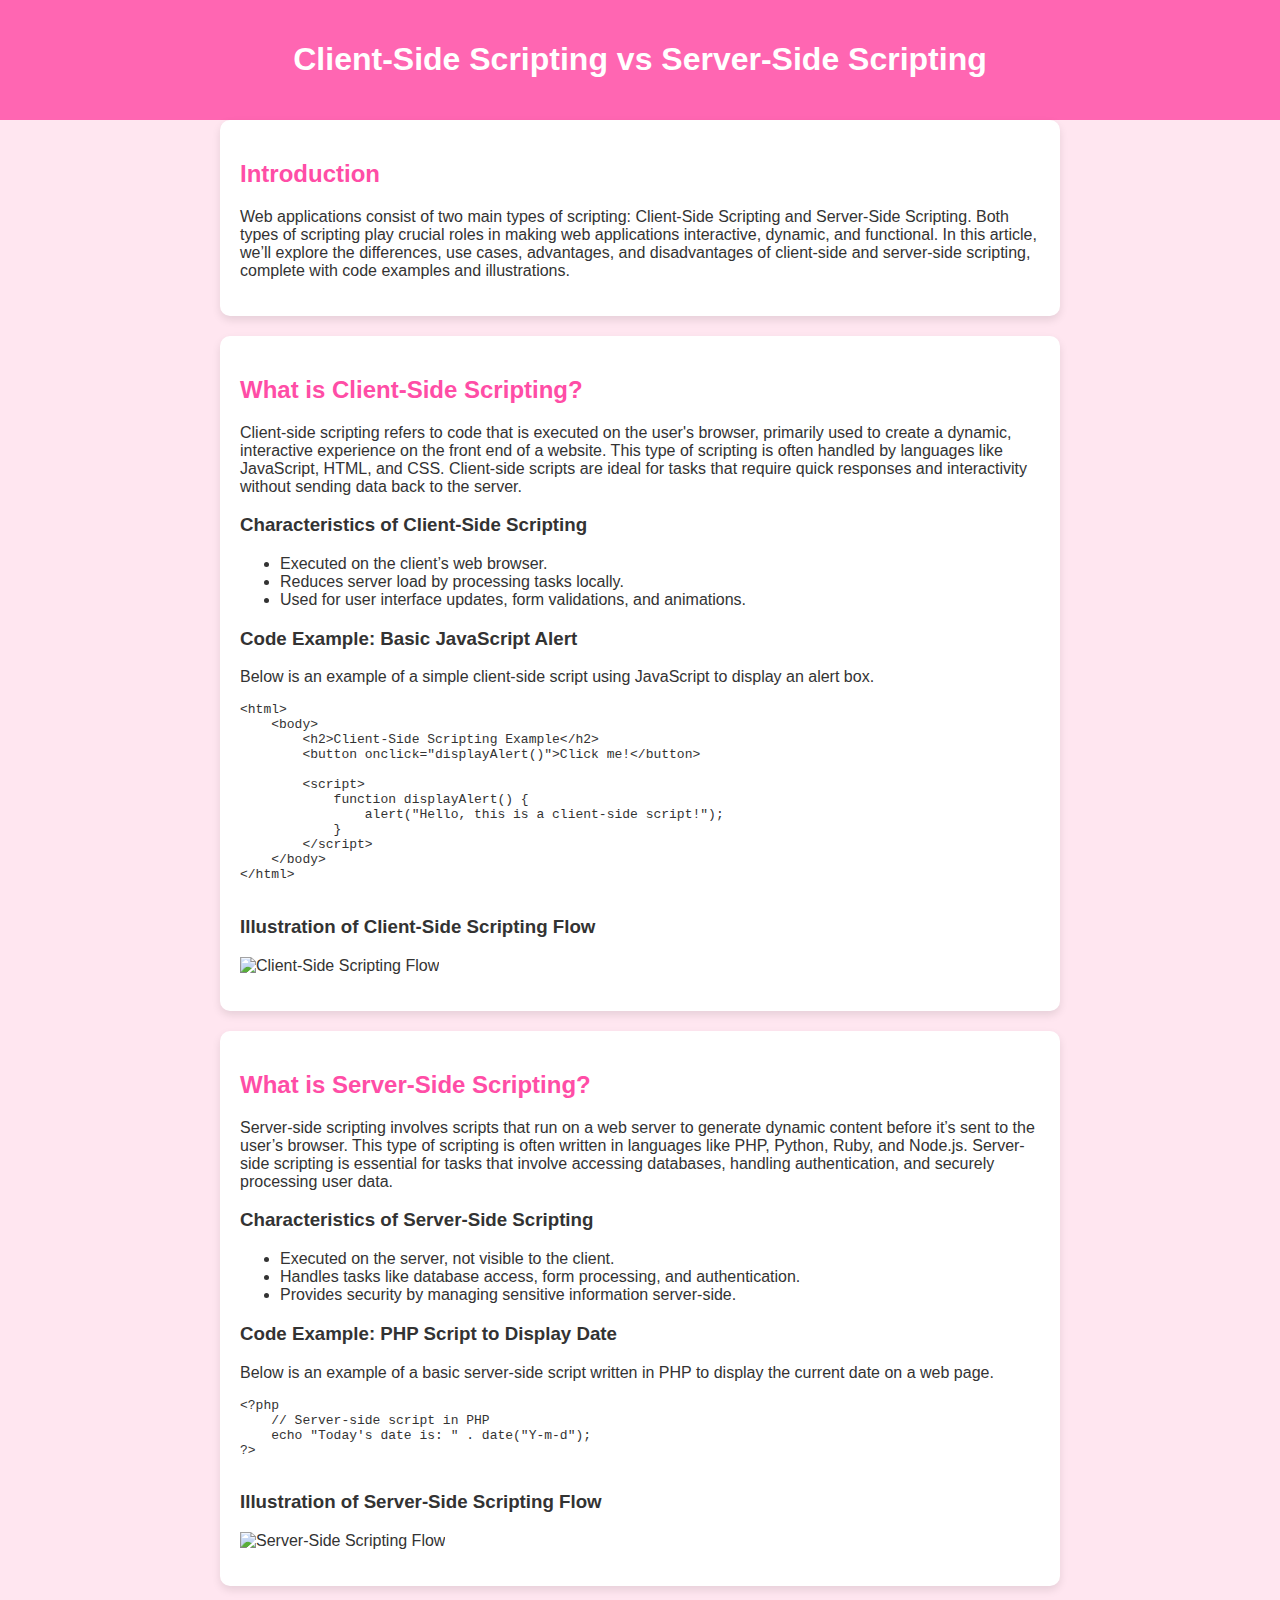
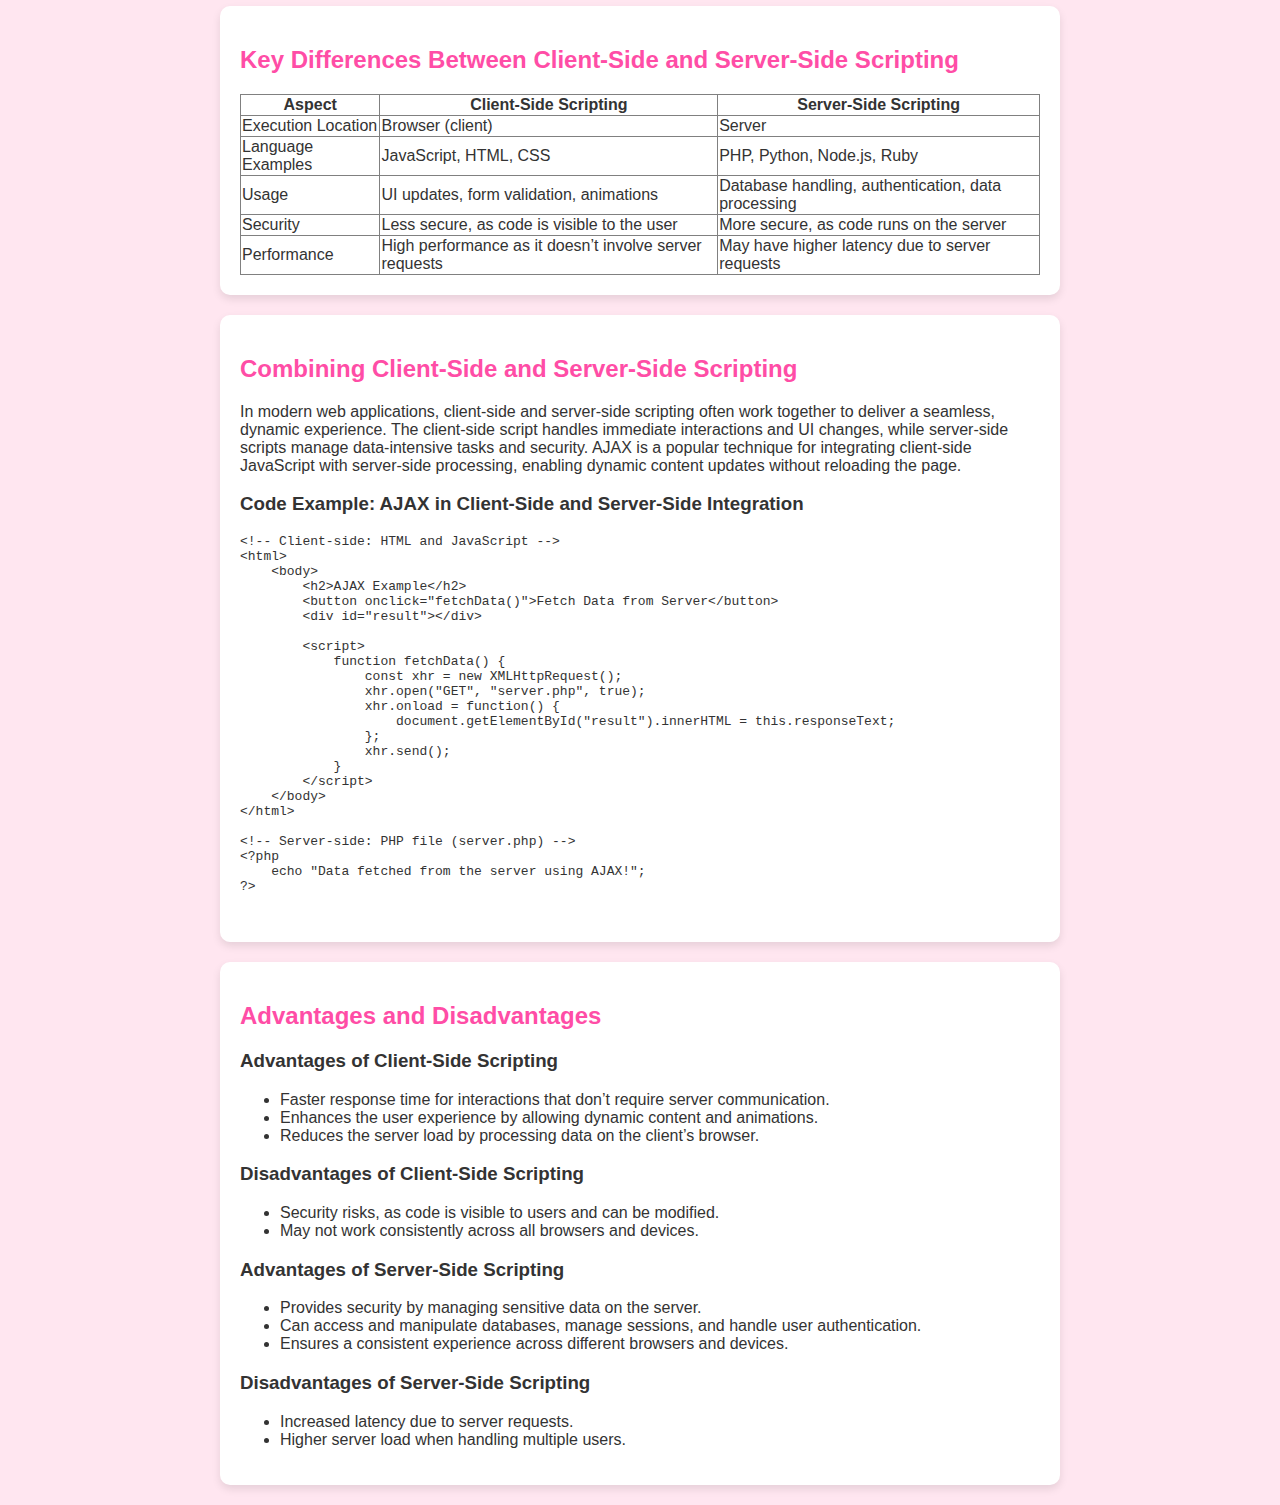
==== client-server-scripting.html @ 00dbc9cc "Add files via upload" ====
<!DOCTYPE html>
<html lang="en">
<head>
    <meta charset="UTF-8">
    <meta name="viewport" content="width=device-width, initial-scale=1.0">
    <title>Client-Side Scripting vs Server-Side Scripting</title>
    <link rel="stylesheet" href="styles.css"> <!-- Link to your pink-themed CSS stylesheet -->
</head>
<body>
    <header>
        <h1>Client-Side Scripting vs Server-Side Scripting</h1>
    </header>
    
    <section>
        <h2>Introduction</h2>
        <p>
            Web applications consist of two main types of scripting: Client-Side Scripting and Server-Side Scripting. Both types of scripting play crucial roles in making web applications interactive, dynamic, and functional. In this article, we’ll explore the differences, use cases, advantages, and disadvantages of client-side and server-side scripting, complete with code examples and illustrations.
        </p>
    </section>

    <section>
        <h2>What is Client-Side Scripting?</h2>
        <p>
            Client-side scripting refers to code that is executed on the user's browser, primarily used to create a dynamic, interactive experience on the front end of a website. This type of scripting is often handled by languages like JavaScript, HTML, and CSS. Client-side scripts are ideal for tasks that require quick responses and interactivity without sending data back to the server.
        </p>

        <h3>Characteristics of Client-Side Scripting</h3>
        <ul>
            <li>Executed on the client’s web browser.</li>
            <li>Reduces server load by processing tasks locally.</li>
            <li>Used for user interface updates, form validations, and animations.</li>
        </ul>

        <h3>Code Example: Basic JavaScript Alert</h3>
        <p>Below is an example of a simple client-side script using JavaScript to display an alert box.</p>
        <pre>
&lt;html&gt;
    &lt;body&gt;
        &lt;h2&gt;Client-Side Scripting Example&lt;/h2&gt;
        &lt;button onclick="displayAlert()"&gt;Click me!&lt;/button&gt;
        
        &lt;script&gt;
            function displayAlert() {
                alert("Hello, this is a client-side script!");
            }
        &lt;/script&gt;
    &lt;/body&gt;
&lt;/html&gt;
        </pre>

        <h3>Illustration of Client-Side Scripting Flow</h3>
        <p>
            <img src="client-side-scripting.png" alt="Client-Side Scripting Flow" style="width:100%; max-width:600px;">
        </p>
    </section>

    <section>
        <h2>What is Server-Side Scripting?</h2>
        <p>
            Server-side scripting involves scripts that run on a web server to generate dynamic content before it’s sent to the user’s browser. This type of scripting is often written in languages like PHP, Python, Ruby, and Node.js. Server-side scripting is essential for tasks that involve accessing databases, handling authentication, and securely processing user data.
        </p>

        <h3>Characteristics of Server-Side Scripting</h3>
        <ul>
            <li>Executed on the server, not visible to the client.</li>
            <li>Handles tasks like database access, form processing, and authentication.</li>
            <li>Provides security by managing sensitive information server-side.</li>
        </ul>

        <h3>Code Example: PHP Script to Display Date</h3>
        <p>Below is an example of a basic server-side script written in PHP to display the current date on a web page.</p>
        <pre>
&lt;?php
    // Server-side script in PHP
    echo "Today's date is: " . date("Y-m-d");
?&gt;
        </pre>

        <h3>Illustration of Server-Side Scripting Flow</h3>
        <p>
            <img src="server-side-scripting.png" alt="Server-Side Scripting Flow" style="width:100%; max-width:600px;">
        </p>
    </section>

    <section>
        <h2>Key Differences Between Client-Side and Server-Side Scripting</h2>
        <table border="1" style="width:100%; border-collapse:collapse;">
            <tr>
                <th>Aspect</th>
                <th>Client-Side Scripting</th>
                <th>Server-Side Scripting</th>
            </tr>
            <tr>
                <td>Execution Location</td>
                <td>Browser (client)</td>
                <td>Server</td>
            </tr>
            <tr>
                <td>Language Examples</td>
                <td>JavaScript, HTML, CSS</td>
                <td>PHP, Python, Node.js, Ruby</td>
            </tr>
            <tr>
                <td>Usage</td>
                <td>UI updates, form validation, animations</td>
                <td>Database handling, authentication, data processing</td>
            </tr>
            <tr>
                <td>Security</td>
                <td>Less secure, as code is visible to the user</td>
                <td>More secure, as code runs on the server</td>
            </tr>
            <tr>
                <td>Performance</td>
                <td>High performance as it doesn’t involve server requests</td>
                <td>May have higher latency due to server requests</td>
            </tr>
        </table>
    </section>

    <section>
        <h2>Combining Client-Side and Server-Side Scripting</h2>
        <p>
            In modern web applications, client-side and server-side scripting often work together to deliver a seamless, dynamic experience. The client-side script handles immediate interactions and UI changes, while server-side scripts manage data-intensive tasks and security. AJAX is a popular technique for integrating client-side JavaScript with server-side processing, enabling dynamic content updates without reloading the page.
        </p>

        <h3>Code Example: AJAX in Client-Side and Server-Side Integration</h3>
        <pre>
&lt;!-- Client-side: HTML and JavaScript --&gt;
&lt;html&gt;
    &lt;body&gt;
        &lt;h2&gt;AJAX Example&lt;/h2&gt;
        &lt;button onclick="fetchData()"&gt;Fetch Data from Server&lt;/button&gt;
        &lt;div id="result"&gt;&lt;/div&gt;
        
        &lt;script&gt;
            function fetchData() {
                const xhr = new XMLHttpRequest();
                xhr.open("GET", "server.php", true);
                xhr.onload = function() {
                    document.getElementById("result").innerHTML = this.responseText;
                };
                xhr.send();
            }
        &lt;/script&gt;
    &lt;/body&gt;
&lt;/html&gt;

&lt;!-- Server-side: PHP file (server.php) --&gt;
&lt;?php
    echo "Data fetched from the server using AJAX!";
?&gt;
        </pre>
    </section>

    <section>
        <h2>Advantages and Disadvantages</h2>

        <h3>Advantages of Client-Side Scripting</h3>
        <ul>
            <li>Faster response time for interactions that don’t require server communication.</li>
            <li>Enhances the user experience by allowing dynamic content and animations.</li>
            <li>Reduces the server load by processing data on the client’s browser.</li>
        </ul>

        <h3>Disadvantages of Client-Side Scripting</h3>
        <ul>
            <li>Security risks, as code is visible to users and can be modified.</li>
            <li>May not work consistently across all browsers and devices.</li>
        </ul>

        <h3>Advantages of Server-Side Scripting</h3>
        <ul>
            <li>Provides security by managing sensitive data on the server.</li>
            <li>Can access and manipulate databases, manage sessions, and handle user authentication.</li>
            <li>Ensures a consistent experience across different browsers and devices.</li>
        </ul>

        <h3>Disadvantages of Server-Side Scripting</h3>
        <ul>
            <li>Increased latency due to server requests.</li>
            <li>Higher server load when handling multiple users.</li>
        </ul>
    </section>

    
</body>
</html>
---- styles.css ----
/* General Styles */
body {
    font-family: Arial, sans-serif;
    margin: 0;
    padding: 0;
    background-color: #ffe6f0; /* Light pink background */
    color: #333;
}

/* Header Styles */
header {
    background-color: #ff66b2; /* Medium pink header */
    color: #fff;
    padding: 20px 0;
    text-align: center;
}

/* Navigation Styles */
nav {
    padding: 20px;
    display: flex;
    flex-wrap: wrap; /* Allows wrapping to the next line */
    justify-content: center;
    gap: 20px;
}

nav ul {
    list-style-type: none;
    padding: 0;
    margin: 0;
    display: flex;
    flex-wrap: wrap; /* Horizontal alignment with wrapping */
    gap: 15px; /* Space between the boxes */
}

nav ul li {
    margin: 0;
}

nav ul li a {
    display: block;
    padding: 15px;
    background-color: #ff99cc; /* Light pink box */
    color: #333;
    font-weight: bold;
    text-align: center;
    text-decoration: none;
    border: 2px solid #ff66b2; /* Border for the box */
    border-radius: 8px;
    width: 180px; /* Set a fixed width to create uniform box sizes */
    transition: background-color 0.3s;
}

nav ul li a:hover {
    background-color: #ff4da6; /* Darker pink on hover */
    color: #fff;
}

/* Section Styles */
section {
    padding: 20px;
    max-width: 800px;
    margin: auto;
    background-color: #fff;
    border-radius: 10px;
    box-shadow: 0px 4px 8px rgba(0, 0, 0, 0.1);
    margin-bottom: 20px;
}

/* Section Heading Styles */
section h2 {
    color: #ff4da6;
}
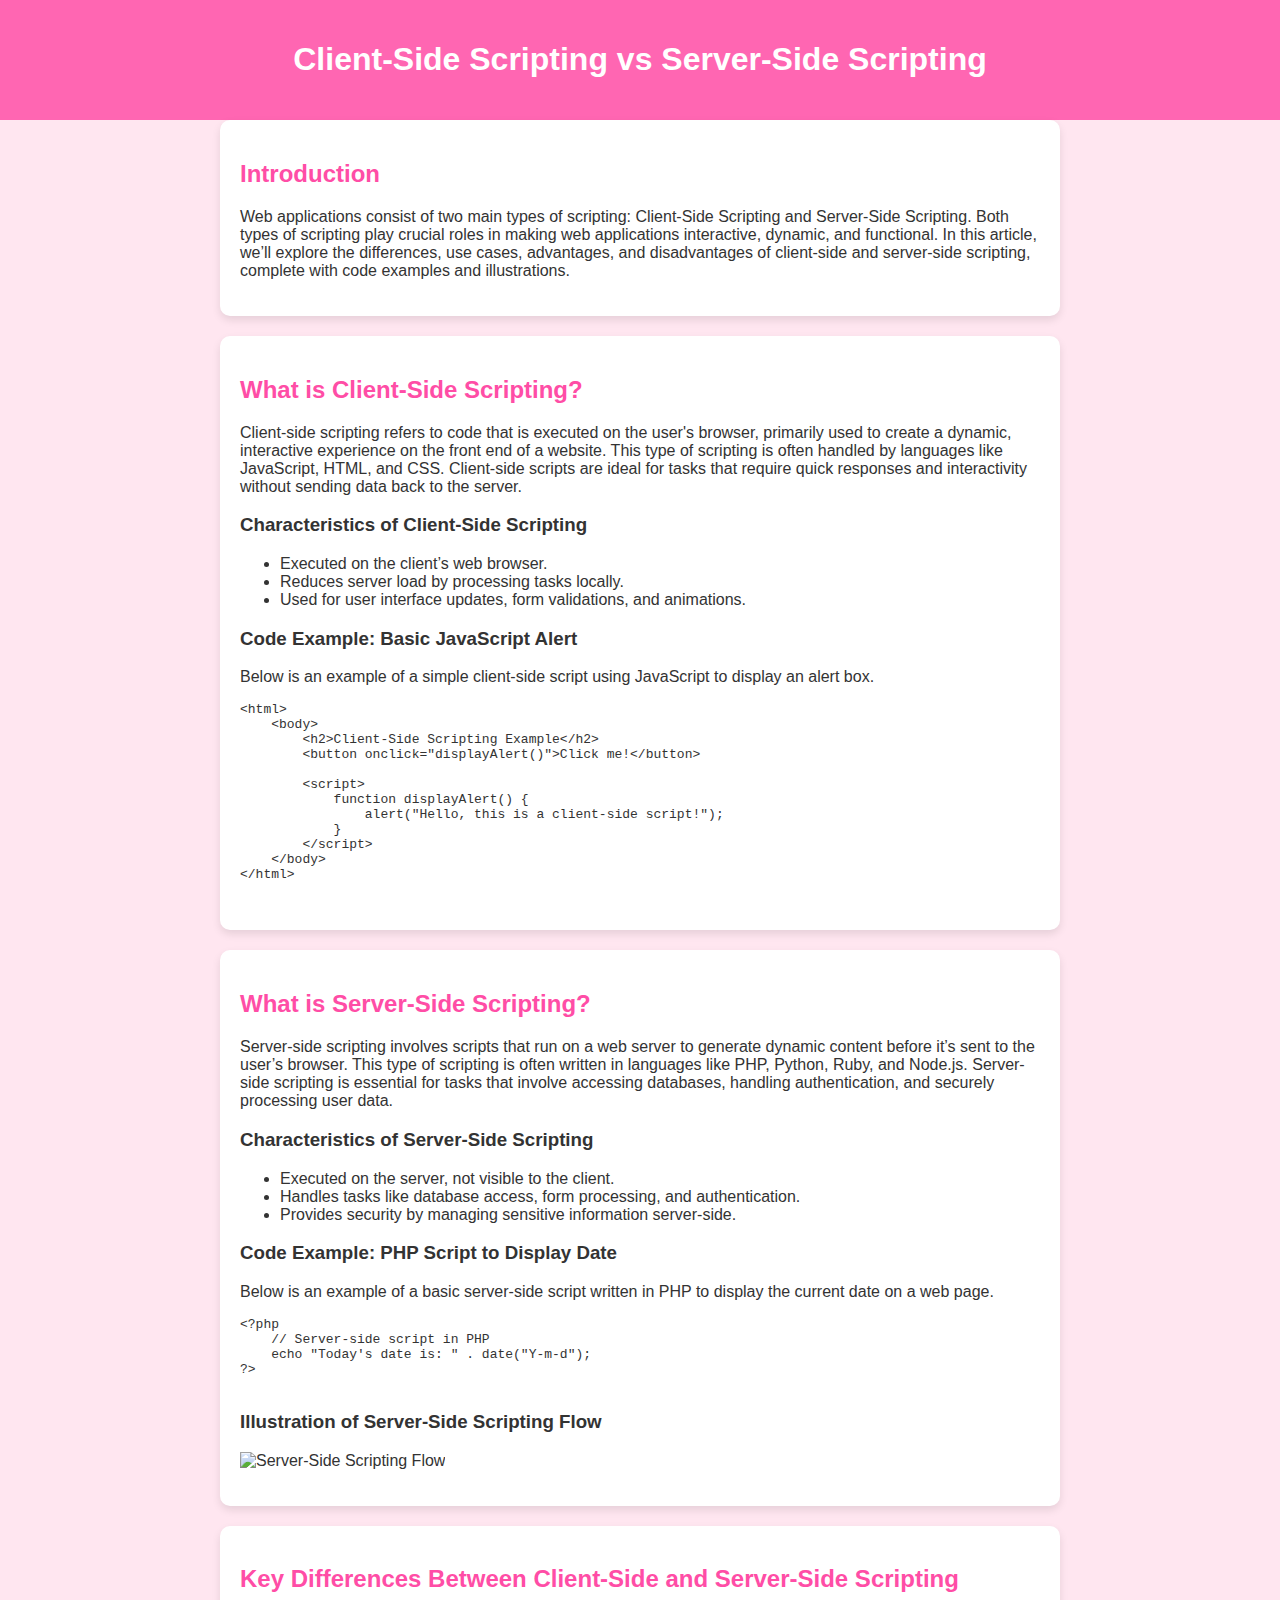
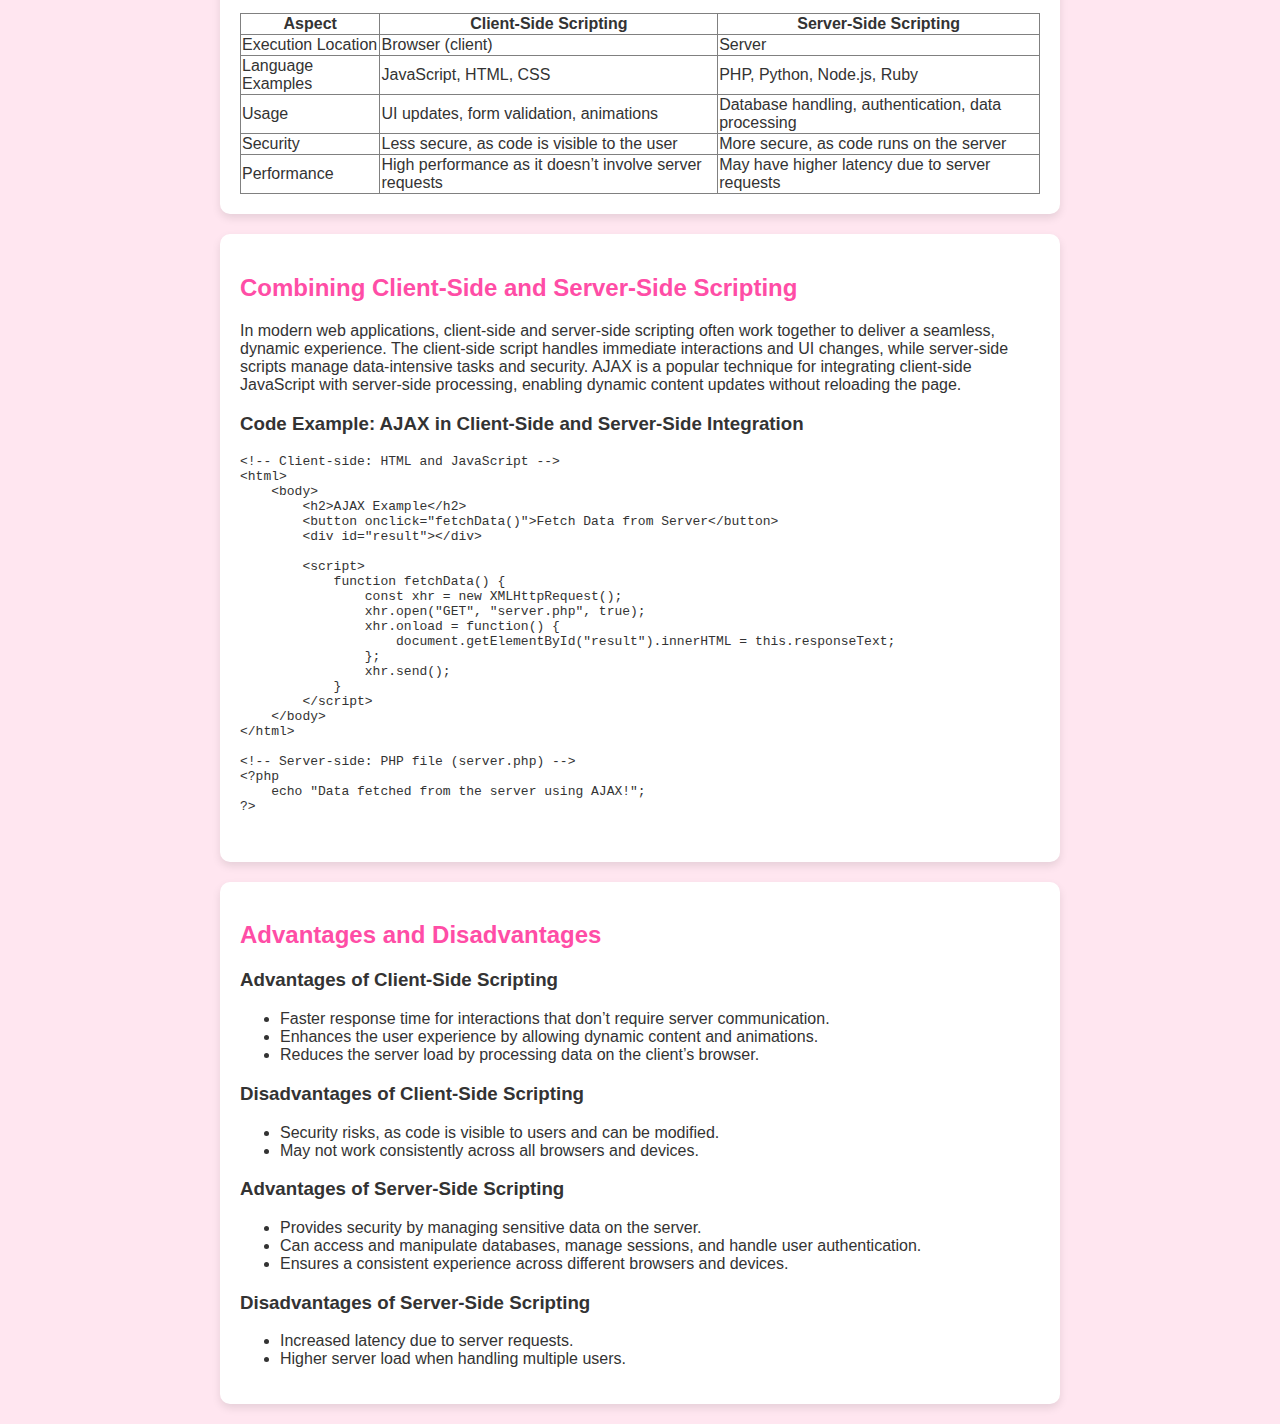
==== commit e5cf5235: "Update client-server-scripting.html" ====
--- a/client-server-scripting.html
+++ b/client-server-scripting.html
@@ -48,10 +48,7 @@
 &lt;/html&gt;
         </pre>
 
-        <h3>Illustration of Client-Side Scripting Flow</h3>
-        <p>
-            <img src="client-side-scripting.png" alt="Client-Side Scripting Flow" style="width:100%; max-width:600px;">
-        </p>
+        
     </section>
 
     <section>
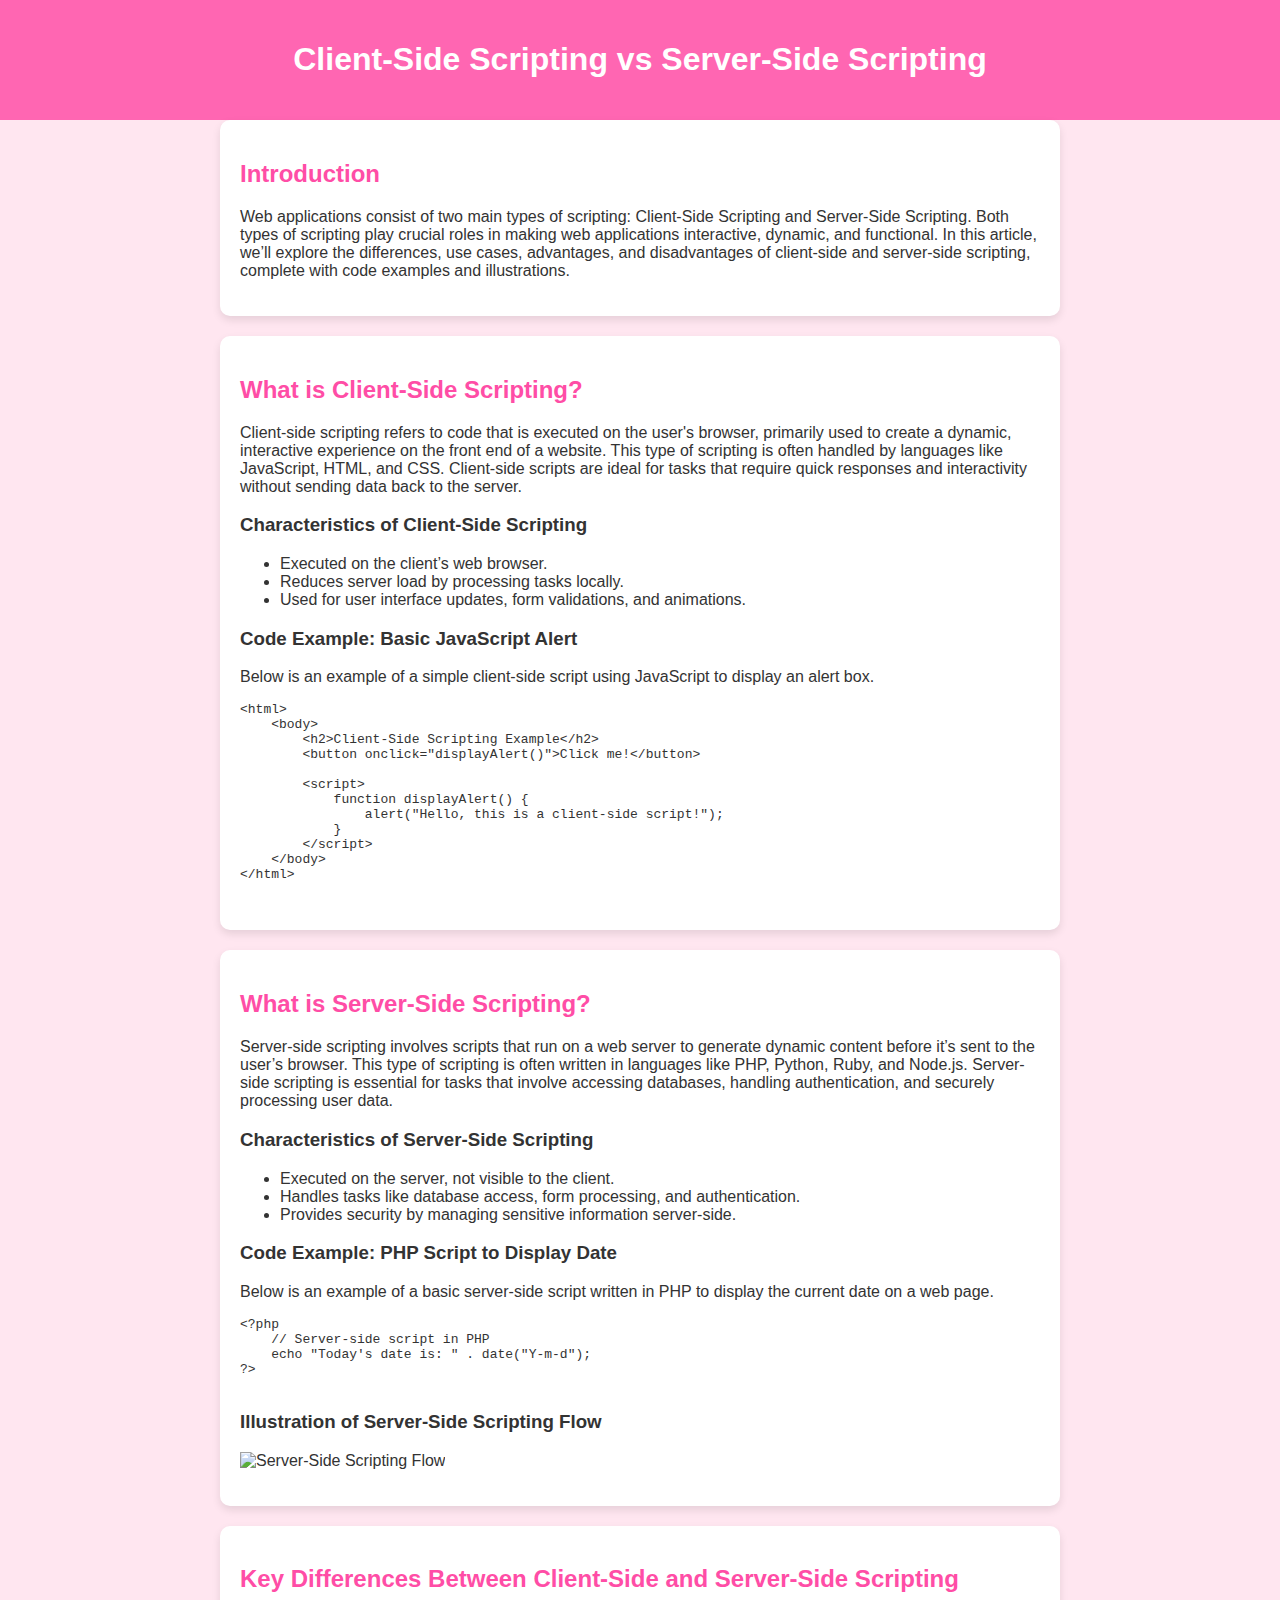
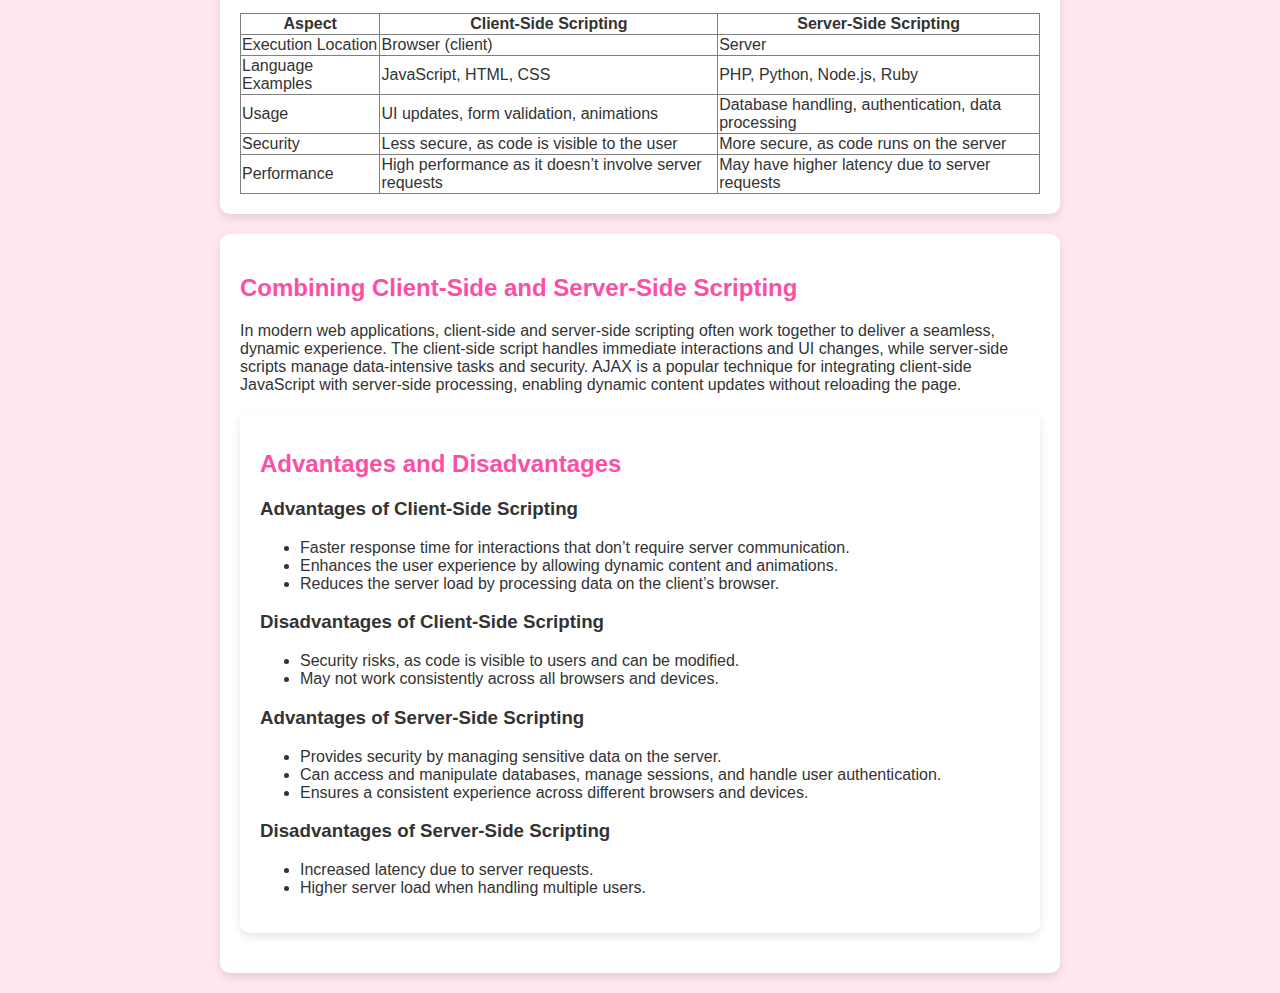
==== commit afecc53c: "Update client-server-scripting.html" ====
--- a/client-server-scripting.html
+++ b/client-server-scripting.html
@@ -121,35 +121,7 @@
             In modern web applications, client-side and server-side scripting often work together to deliver a seamless, dynamic experience. The client-side script handles immediate interactions and UI changes, while server-side scripts manage data-intensive tasks and security. AJAX is a popular technique for integrating client-side JavaScript with server-side processing, enabling dynamic content updates without reloading the page.
         </p>
 
-        <h3>Code Example: AJAX in Client-Side and Server-Side Integration</h3>
-        <pre>
-&lt;!-- Client-side: HTML and JavaScript --&gt;
-&lt;html&gt;
-    &lt;body&gt;
-        &lt;h2&gt;AJAX Example&lt;/h2&gt;
-        &lt;button onclick="fetchData()"&gt;Fetch Data from Server&lt;/button&gt;
-        &lt;div id="result"&gt;&lt;/div&gt;
-        
-        &lt;script&gt;
-            function fetchData() {
-                const xhr = new XMLHttpRequest();
-                xhr.open("GET", "server.php", true);
-                xhr.onload = function() {
-                    document.getElementById("result").innerHTML = this.responseText;
-                };
-                xhr.send();
-            }
-        &lt;/script&gt;
-    &lt;/body&gt;
-&lt;/html&gt;
-
-&lt;!-- Server-side: PHP file (server.php) --&gt;
-&lt;?php
-    echo "Data fetched from the server using AJAX!";
-?&gt;
-        </pre>
-    </section>
-
+      
     <section>
         <h2>Advantages and Disadvantages</h2>
 
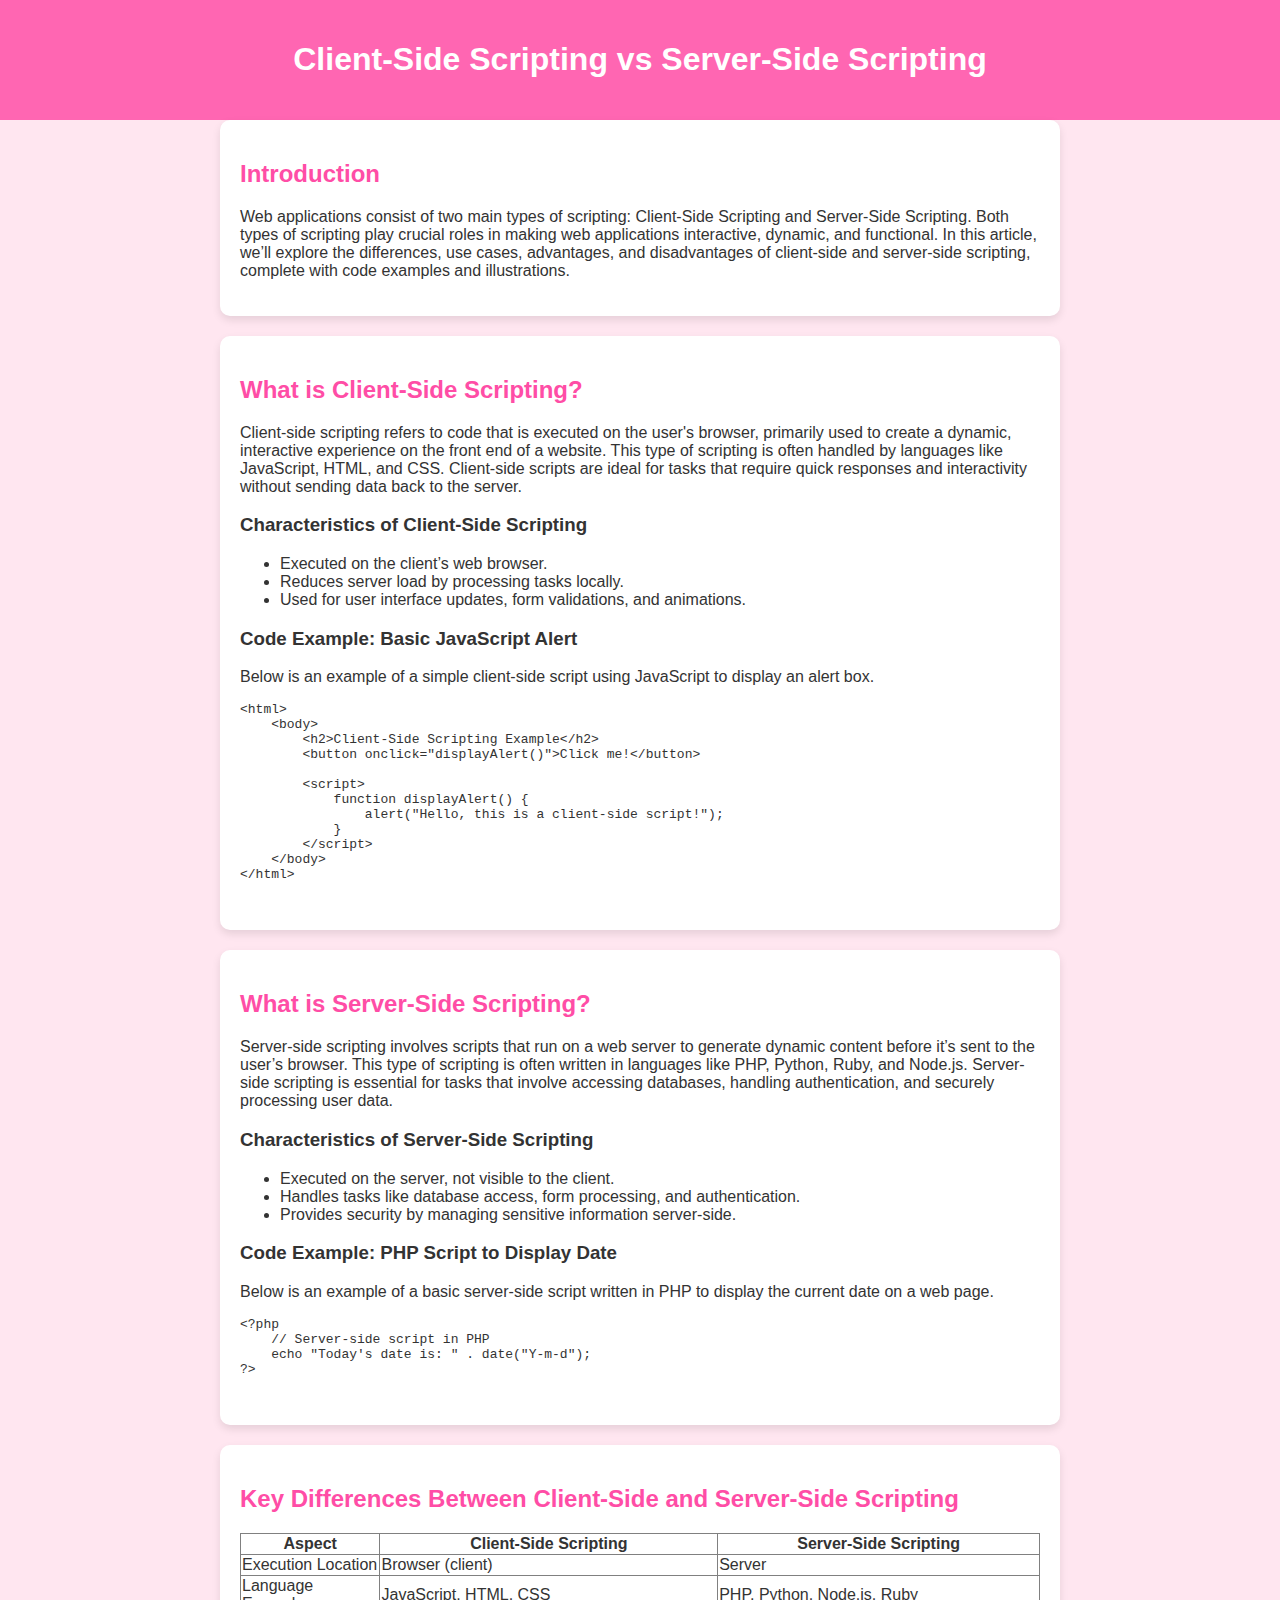
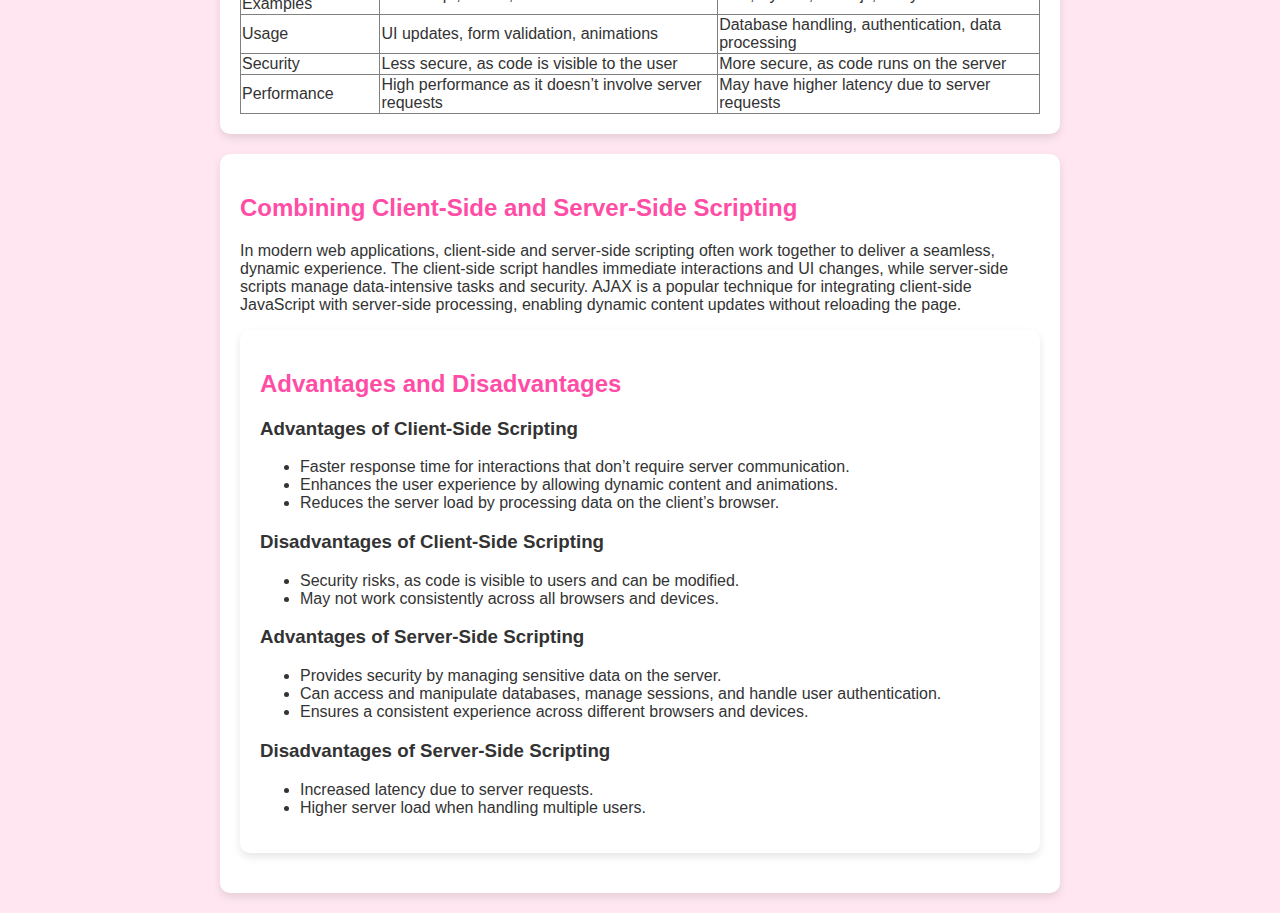
==== commit a9ad1751: "Update client-server-scripting.html" ====
--- a/client-server-scripting.html
+++ b/client-server-scripting.html
@@ -73,10 +73,7 @@
 ?&gt;
         </pre>
 
-        <h3>Illustration of Server-Side Scripting Flow</h3>
-        <p>
-            <img src="server-side-scripting.png" alt="Server-Side Scripting Flow" style="width:100%; max-width:600px;">
-        </p>
+       
     </section>
 
     <section>
